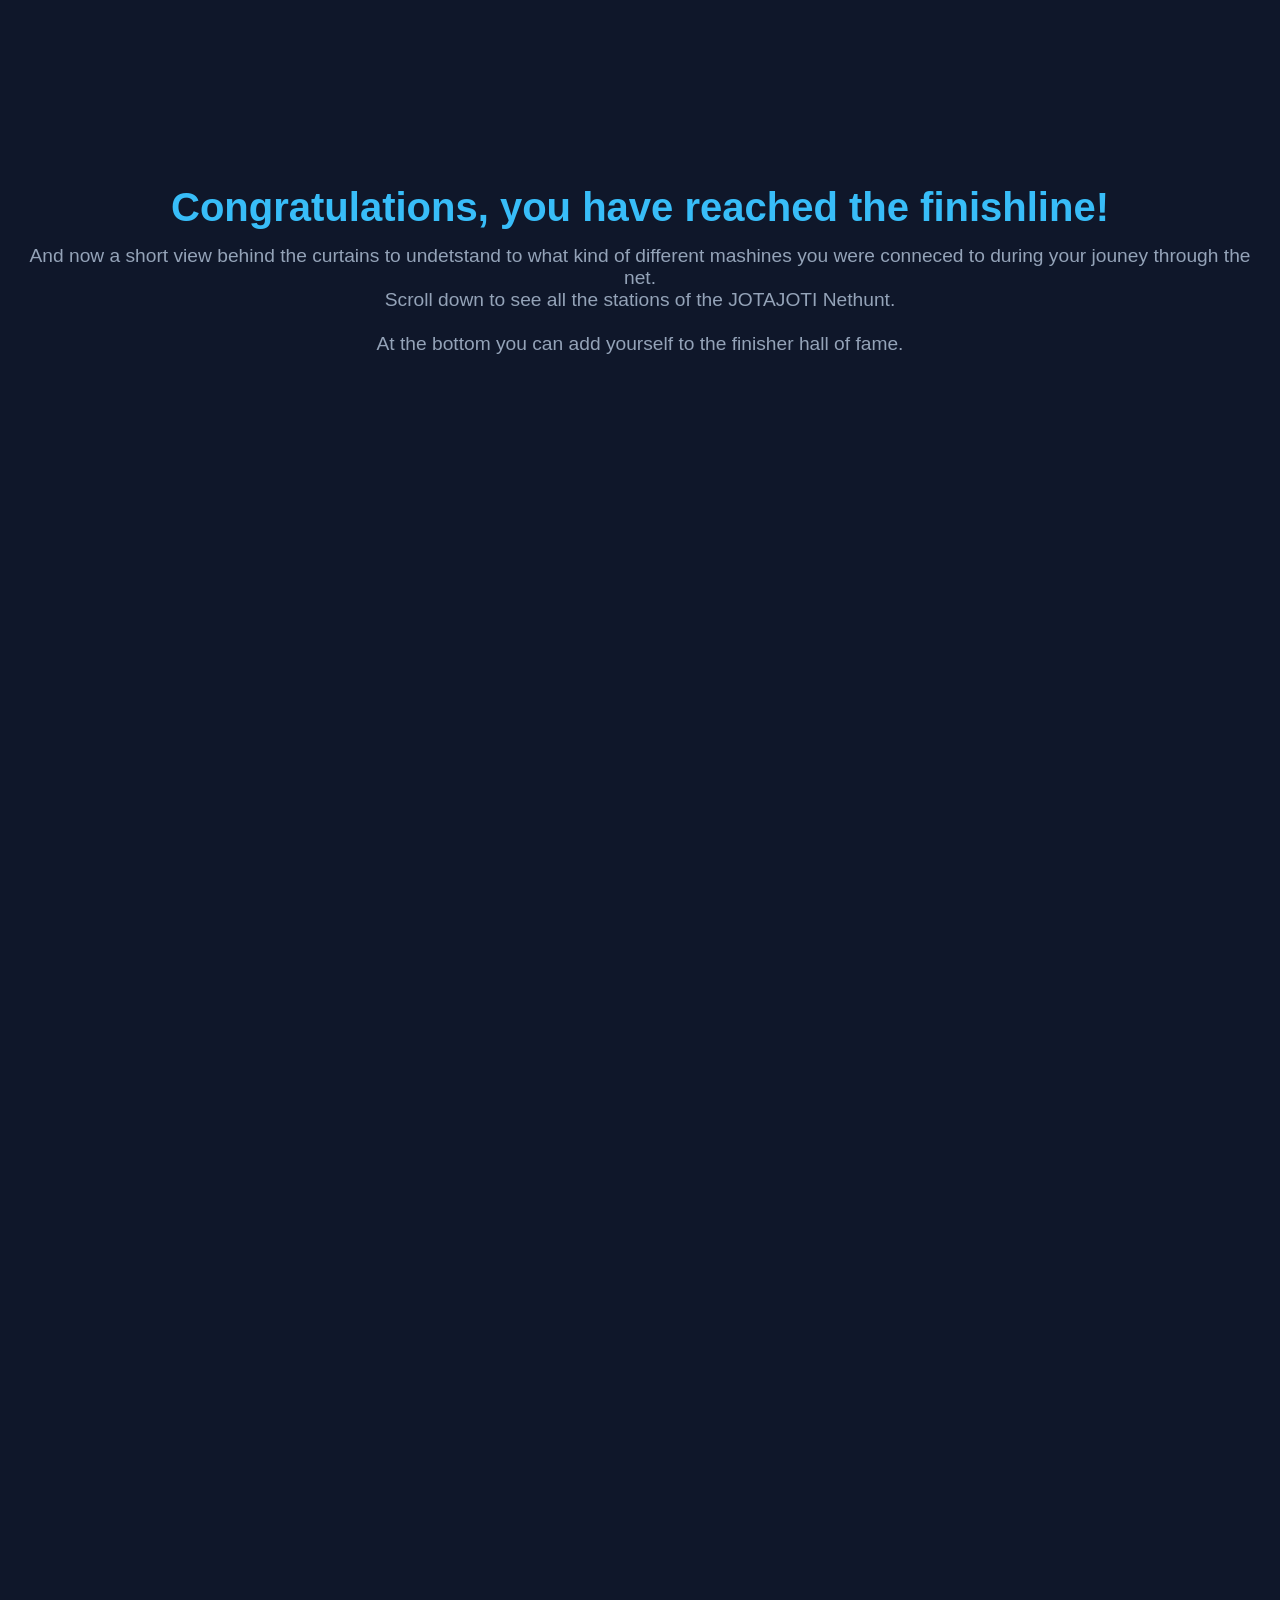
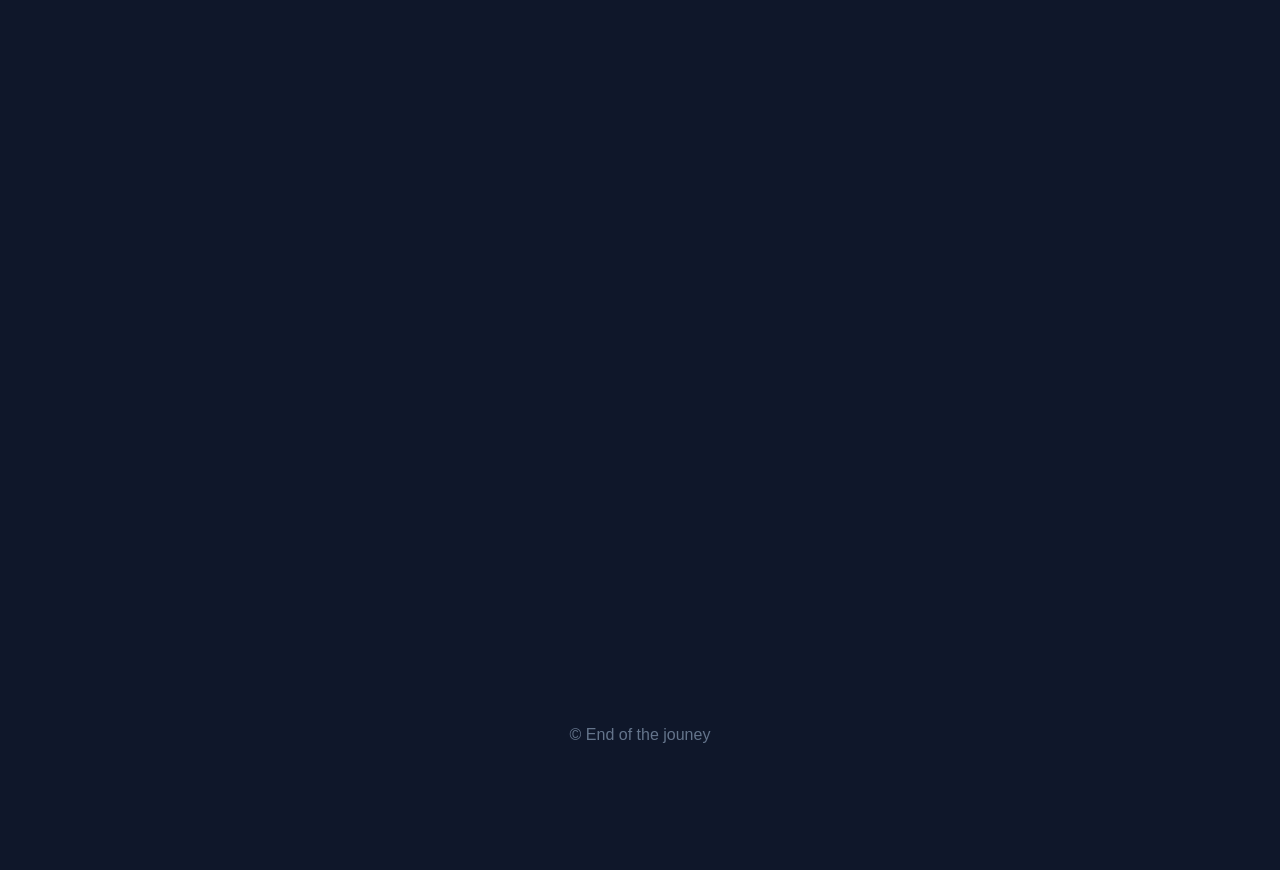
==== nethunt/finish.html @ 7784dbb2 "aufäumen" ====
<!DOCTYPE html>
<html lang="de">
<head>
  <meta charset="UTF-8">
  <meta name="viewport" content="width=device-width, initial-scale=1.0">
  <title>Deine Reise</title>
  <style>
    * {
      box-sizing: border-box;
      margin: 0;
      padding: 0;
    }

    body {
      font-family: 'Segoe UI', Tahoma, Geneva, Verdana, sans-serif;
      background-color: #0f172a;
      color: #f8fafc;
      overflow-x: hidden;
    }

    /* Header */
    header {
      height: 60vh;
      display: flex;
      flex-direction: column;
      justify-content: center;
      align-items: center;
      text-align: center;
      padding: 20px;
    }

    header h1 {
      font-size: 2.5rem;
      margin-bottom: 15px;
      color: #38bdf8;
    }

    header p {
      font-size: 1.2rem;
      color: #94a3b8;
    }

    /* Container für die Reise-Abschnitte */
    .story-container {
      padding-bottom: 40vh;
    }

    .story-section {
      height: 100vh;
      display: flex;
      justify-content: center;
      align-items: center;
      position: relative;
    }

    .card-wrapper {
      position: relative;
      width: 80%;
      max-width: 900px;
      height: 450px;
      display: flex;
      align-items: center;
      justify-content: center;
    }

    /* Bild: Baut sich von RECHTS nach LINKS auf */
    .story-image {
      position: absolute;
      width: 70%;
      height: 100%;
      object-fit: cover;
      border-radius: 16px;
      box-shadow: 0 20px 25px -5px rgba(0, 0, 0, 0.5);
      will-change: transform, opacity;
      transform: translateX(100vw);
      opacity: 0;
    }

    /* Text: Baut sich von LINKS nach RECHTS auf */
    .story-text {
      position: absolute;
      left: 5%;
      width: 50%;
      padding: 30px;
      background: rgba(15, 23, 42, 0.75);
      backdrop-filter: blur(12px);
      -webkit-backdrop-filter: blur(12px);
      border: 1px solid rgba(255, 255, 255, 0.1);
      border-radius: 12px;
      box-shadow: 0 10px 30px rgba(0,0,0,0.4);
      z-index: 2;
      will-change: transform, opacity;
      transform: translateX(-100vw);
      opacity: 0;
    }

    .story-text h2 {
      font-size: 1.8rem;
      margin-bottom: 10px;
      color: #f43f5e;
    }

    .story-text p {
      font-size: 1rem;
      line-height: 1.6;
      color: #e2e8f0;
    }

    footer {
      height: 30vh;
      display: flex;
      justify-content: center;
      align-items: center;
      color: #64748b;
    }
  </style>
</head>
<body>

  <header>
    <h1>Congratulations, you have reached the finishline!</h1>
    <p>And now a short view behind the curtains to undetstand to what kind of different mashines you were conneced to during your jouney through the net.</p>
    <p>Scroll down to see all the stations of the JOTAJOTI Nethunt.<br><br></p>
    <p> At the bottom you can add yourself to the finisher hall of fame.</p>
  </header>

  <main class="story-container">

    <!-- Station 1 -->
    <section class="story-section">
      <div class="card-wrapper">
        <img class="story-image" src="strato.webp" alt="Station 1">
        <div class="story-text">
          <h2>1. HTTP </h2>
          <p>www.biggestscoutevent.com is hosted at STRATO, a big german webspace provider with more than a 100.000 servers in Berlin and Karlsruhe </p>
        </div>
      </div>
    </section>

    <!-- Station 2 -->
    <section class="story-section">
      <div class="card-wrapper">
        <img class="story-image" src="drivehq.png" alt="Station 2">
        <div class="story-text">
          <h2>2. FTP</h2>
          <p>In level 1 you were on a FTP server in San Ramon near San Francisco, California. Its the data center of DriveHQ, a big cloud server provider. The exact amount os servers is unknown, but they can handle thousands of concrrent users at once.</p>
        </div>
      </div>
    </section>

    <!-- Station 3 -->
    <section class="story-section">
      <div class="card-wrapper">
        <img class="story-image" src="sdf.jpg" alt="Station 3">
        <div class="story-text">
          <h2>3. Gopher</h2>
          <p>SDF (Super Dimension Fortress) is a non-profit organization to provide free public access to UNIX mashines. One of there servers in the picture hosts the JOTAJOTI-Nethunt gopherhole.</p>
        </div>
      </div>
    </section>

    <!-- Station 4 -->
    <section class="story-section">
      <div class="card-wrapper">
        <img class="story-image" src="freeshell.png" alt="Station 4">
        <div class="story-text">
          <h2>4. SSH</h2>
          <p>Freeshell.de is a private non-commercial linux project in Esslingen, Germany. To get an account you have to mail a physical paper postcard to the owner of the server.</p>
        </div>
      </div>
    </section>

    <!-- Station 5 -->
    <section class="story-section">
      <div class="card-wrapper">
        <img class="story-image" src="rzkhserv.jpg" alt="Station 5">
        <div class="story-text">
          <h2>5. IBM 5250</h2>
          <p>Since many years, everybody can gain access to an IBM i (formerly known as AS/400) in the underground "Powerbunker" in Bad Kreuznach, Germany for free. </p>
      </div>
    </section>

  </main>

  <footer>
    <p>© End of the jouney</p>
  </footer>

  <script>
    const sections = document.querySelectorAll('.story-section');

    function updateScrollAnimations() {
      const viewportHeight = window.innerHeight;

      sections.forEach(section => {
        const image = section.querySelector('.story-image');
        const text = section.querySelector('.story-text');
        const rect = section.getBoundingClientRect();

        // Fortschritt der Sektion im Viewport (-1 bis 1)
        // 0 bedeutet: Sektion ist perfekt zentriert im Bildschirm
        const progress = (rect.top + rect.height / 2 - viewportHeight / 2) / viewportHeight;

        // Verschiebung berechnen
        // Bilder wandern von Rechts (100vw) nach Links (-100vw)
        const imgX = progress * 120; // in vvw/Prozent
        // Texte wandern von Links (-100vw) nach Rechts (100vw)
        const textX = -progress * 120;

        // Sichtbarkeit (Deckkraft) nahe der Mitte erhöhen
        const opacity = 1 - Math.min(Math.abs(progress) * 1.8, 1);

        // Transformationen anwenden
        image.style.transform = `translateX(${imgX}vw)`;
        image.style.opacity = opacity;

        text.style.transform = `translateX(${textX}vw)`;
        text.style.opacity = opacity;
      });
    }

    window.addEventListener('scroll', () => {
      requestAnimationFrame(updateScrollAnimations);
    });

    // Initialer Aufruf beim Laden
    updateScrollAnimations();
  </script>
</body>
</html>
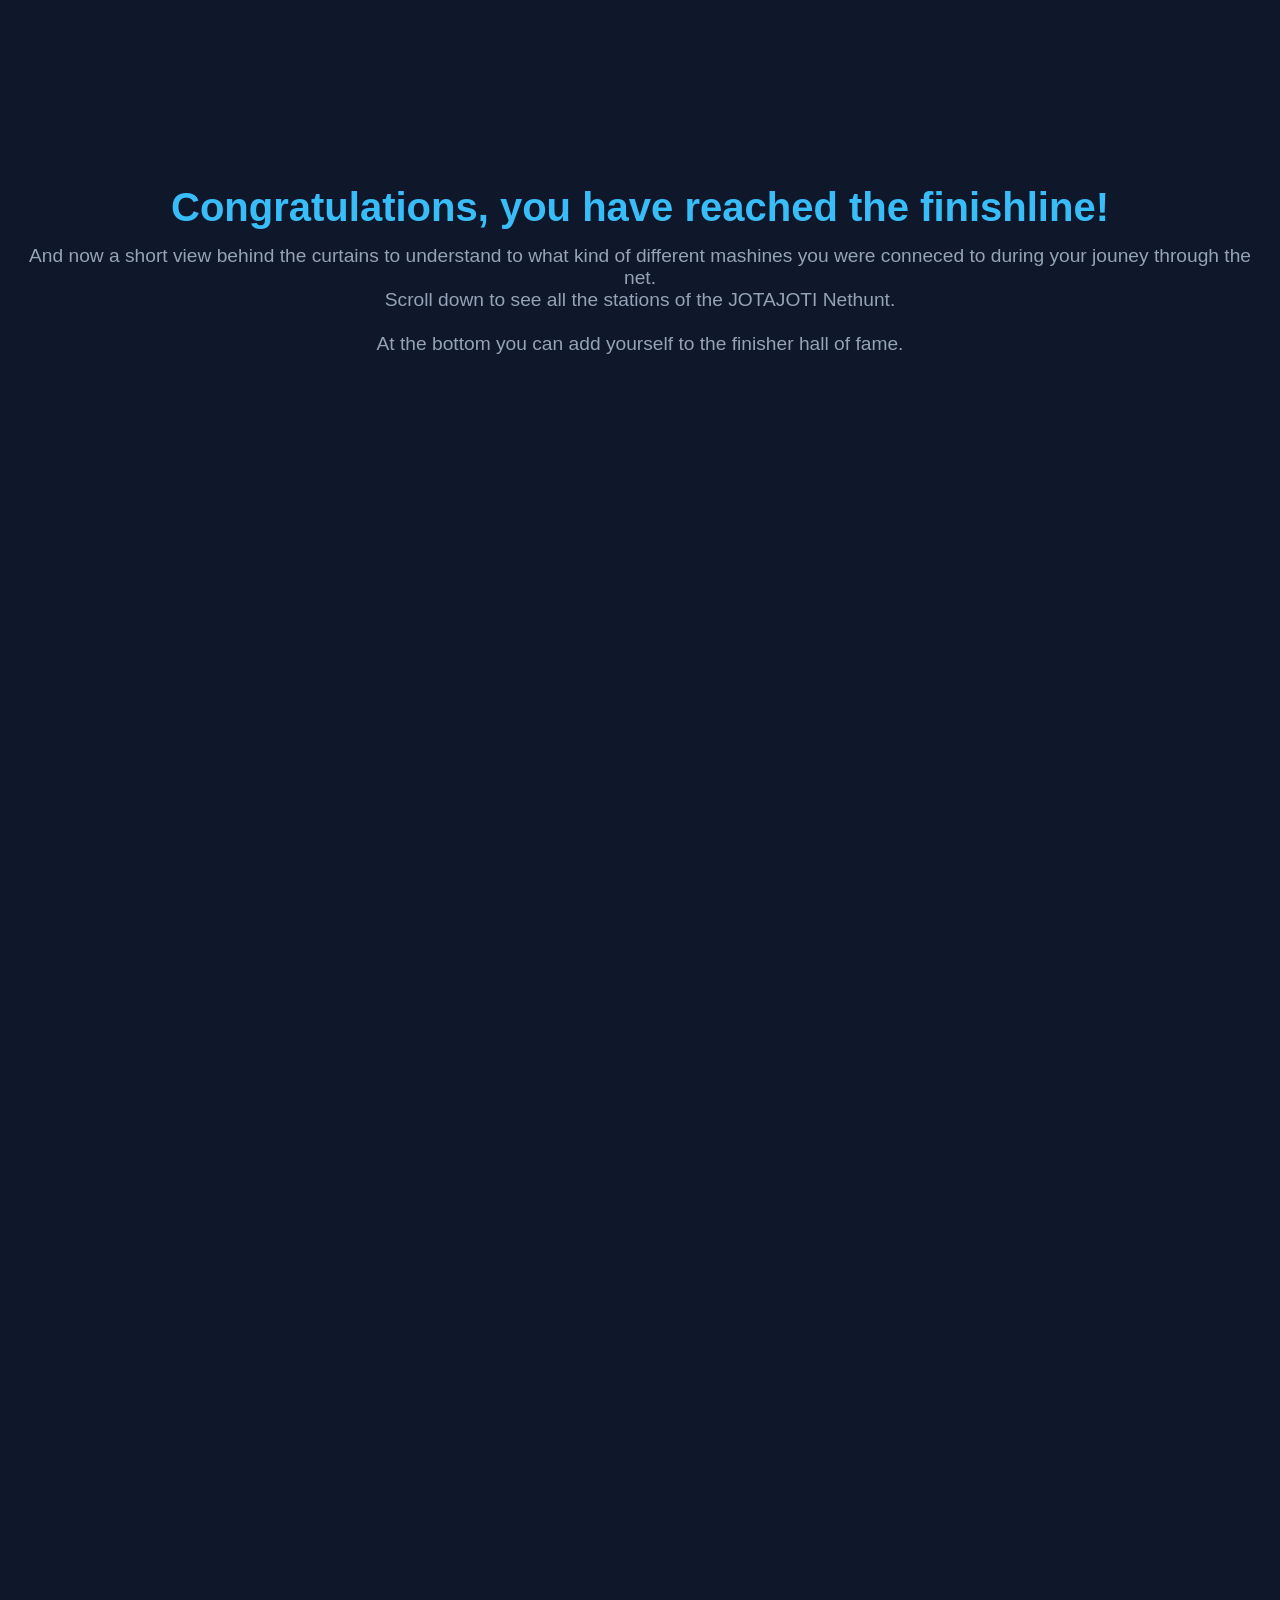
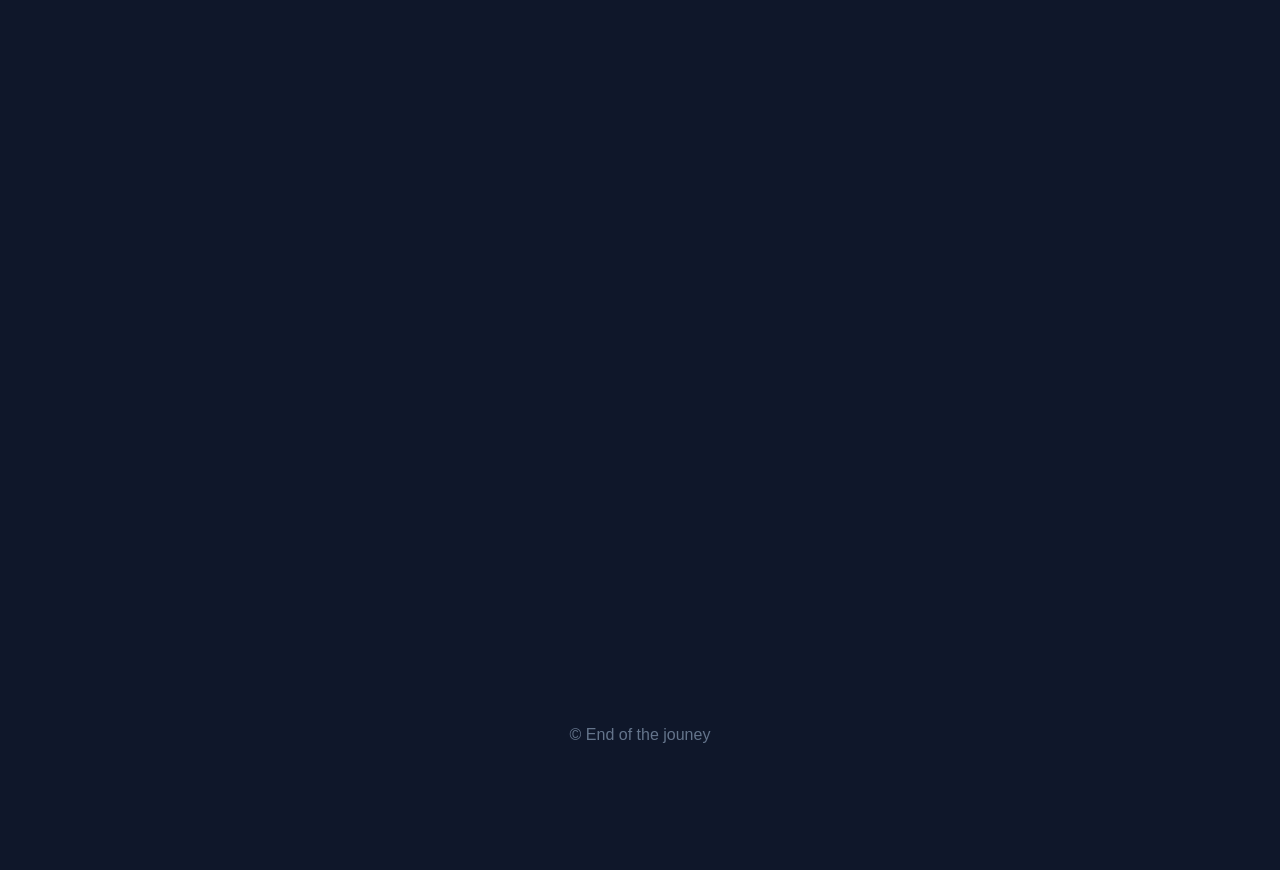
==== commit c87a7d4d: "MIDI anleitung" ====
--- a/nethunt/finish.html
+++ b/nethunt/finish.html
@@ -119,7 +119,7 @@
 
   <header>
     <h1>Congratulations, you have reached the finishline!</h1>
-    <p>And now a short view behind the curtains to undetstand to what kind of different mashines you were conneced to during your jouney through the net.</p>
+    <p>And now a short view behind the curtains to understand to what kind of different mashines you were conneced to during your jouney through the net.</p>
     <p>Scroll down to see all the stations of the JOTAJOTI Nethunt.<br><br></p>
     <p> At the bottom you can add yourself to the finisher hall of fame.</p>
   </header>
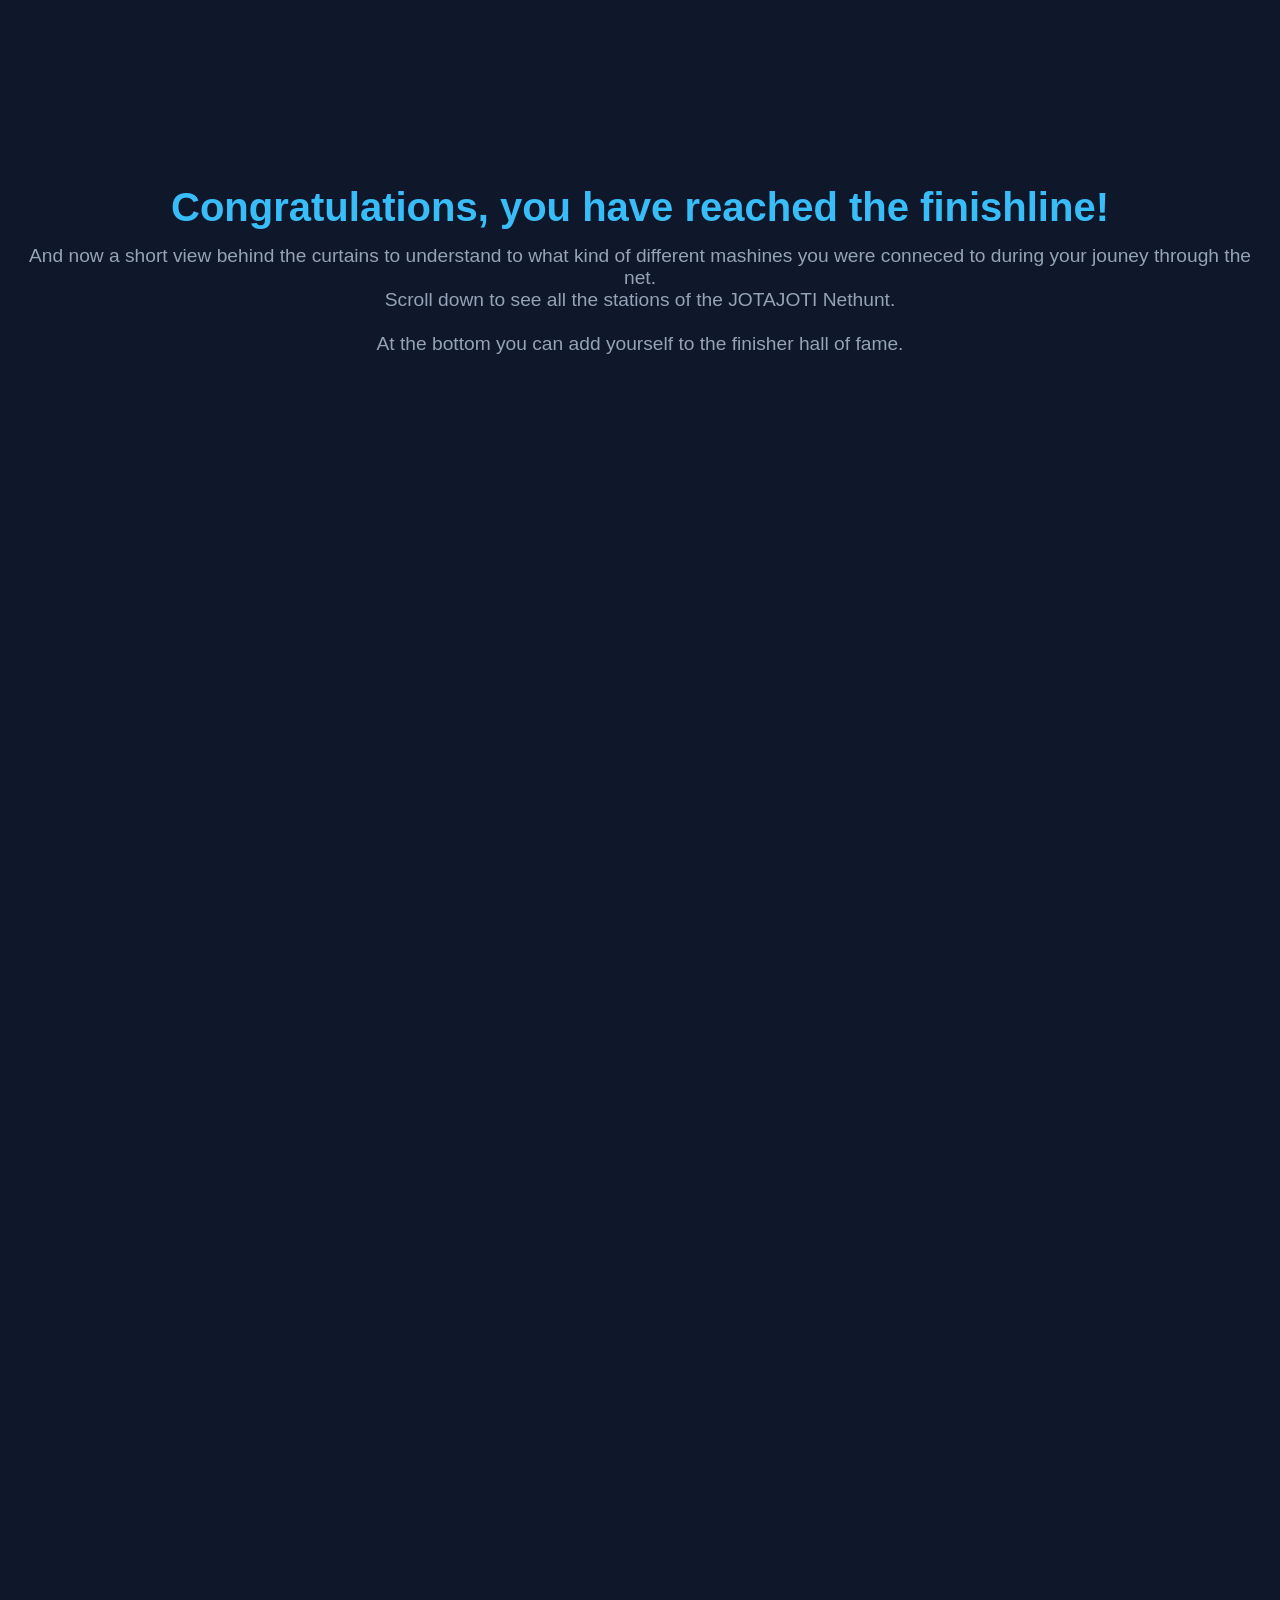
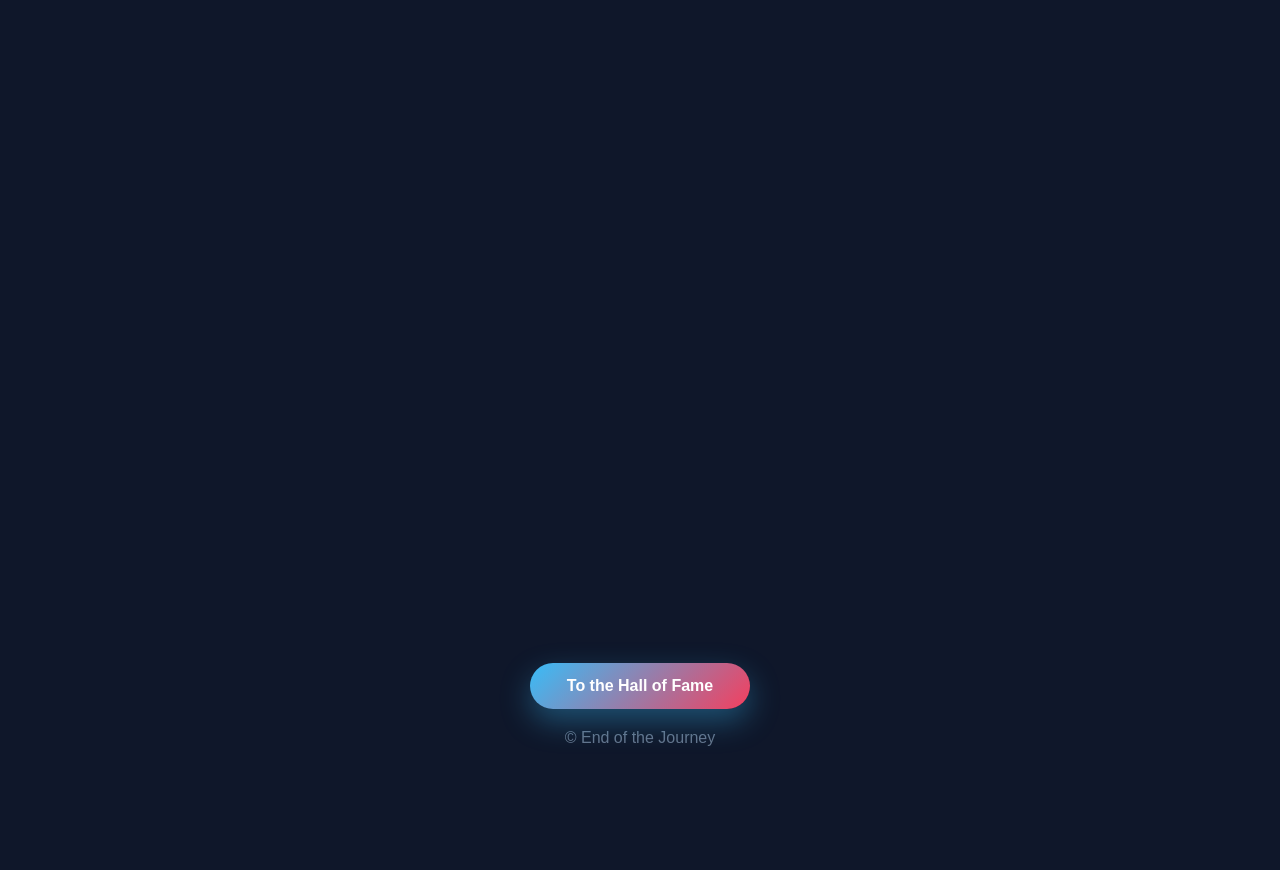
==== commit 41efcaab: "update homepage + impressung geodetective, nethunt und midi + halloffame" ====
--- a/nethunt/finish.html
+++ b/nethunt/finish.html
@@ -109,9 +109,43 @@
     footer {
       height: 30vh;
       display: flex;
-      justify-content: center;
-      align-items: center;
+      flex-direction: column;
+      justify-content: center;
+      align-items: center;
+      gap: 20px;
       color: #64748b;
+      padding-bottom: 60px;
+    }
+
+    .halloffame-btn {
+      display: inline-flex;
+      align-items: center;
+      justify-content: center;
+      min-width: 220px;
+      padding: 14px 28px;
+      border: none;
+      border-radius: 999px;
+      background: linear-gradient(135deg, #38bdf8, #f43f5e);
+      color: #fff;
+      font-size: 1rem;
+      font-weight: 700;
+      text-decoration: none;
+      cursor: pointer;
+      opacity: 0;
+      transform: translateY(30px);
+      transition: opacity 0.5s ease, transform 0.5s ease, box-shadow 0.5s ease;
+      box-shadow: 0 12px 30px rgba(56, 189, 248, 0.35);
+      pointer-events: none;
+    }
+
+    .halloffame-btn.visible {
+      opacity: 1;
+      transform: translateY(0);
+      pointer-events: auto;
+    }
+
+    .halloffame-btn:hover {
+      box-shadow: 0 18px 40px rgba(244, 63, 94, 0.4);
     }
   </style>
 </head>
@@ -132,7 +166,7 @@
         <img class="story-image" src="strato.webp" alt="Station 1">
         <div class="story-text">
           <h2>1. HTTP </h2>
-          <p>www.biggestscoutevent.com is hosted at STRATO, a big german webspace provider with more than a 100.000 servers in Berlin and Karlsruhe </p>
+            <p>www.biggestscoutevent.com is hosted at STRATO, a big german webspace provider with more than a 100.000 servers in Berlin and Karlsruhe </p>
         </div>
       </div>
     </section>
@@ -183,11 +217,13 @@
   </main>
 
   <footer>
-    <p>© End of the jouney</p>
+    <a href="halloffame.php" class="halloffame-btn" id="halloffameBtn">To the Hall of Fame</a>
+    <p>© End of the Journey</p>
   </footer>
 
   <script>
     const sections = document.querySelectorAll('.story-section');
+    const halloffameBtn = document.getElementById('halloffameBtn');
 
     function updateScrollAnimations() {
       const viewportHeight = window.innerHeight;
@@ -217,6 +253,12 @@
         text.style.transform = `translateX(${textX}vw)`;
         text.style.opacity = opacity;
       });
+
+      const scrollBottom = window.innerHeight + window.scrollY;
+      const docHeight = document.documentElement.scrollHeight;
+      const showButton = scrollBottom >= docHeight - 150;
+
+      halloffameBtn.classList.toggle('visible', showButton);
     }
 
     window.addEventListener('scroll', () => {
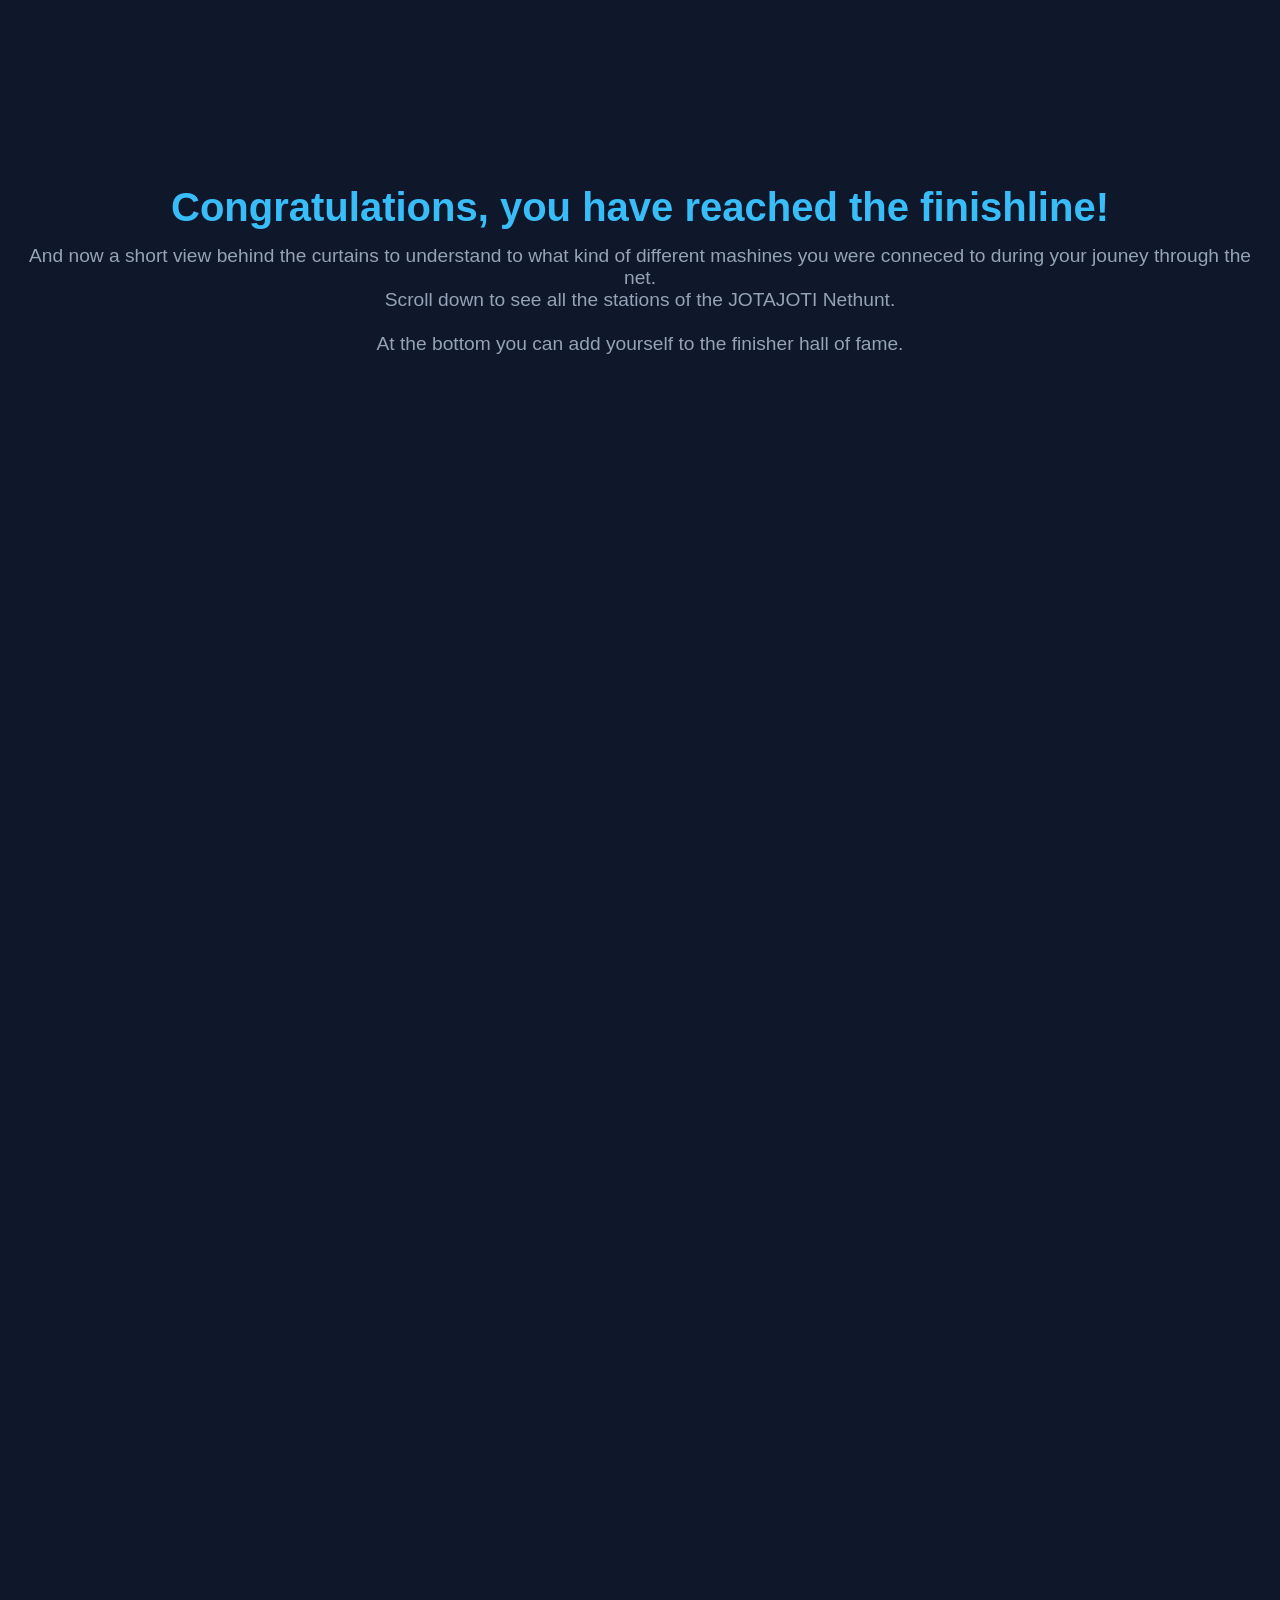
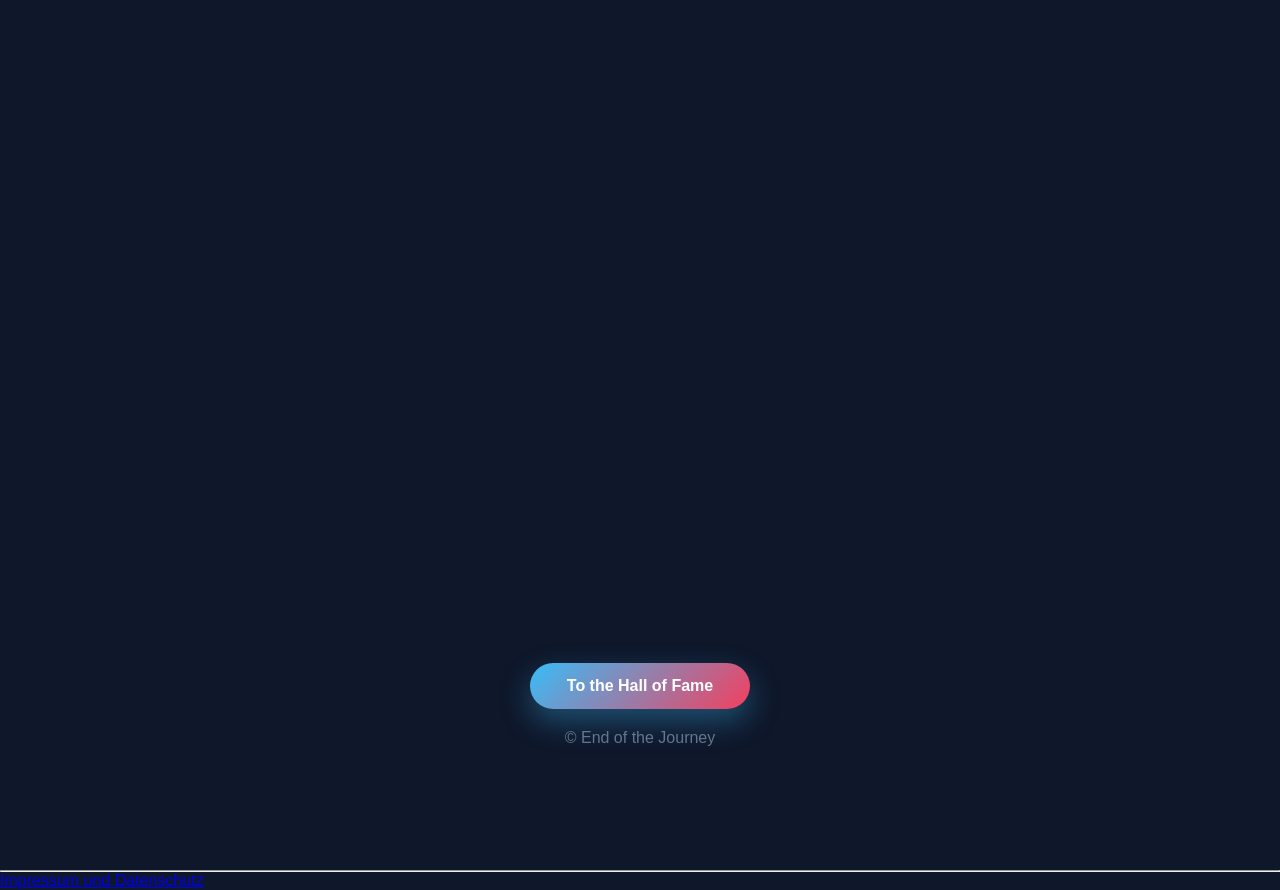
==== commit e6f308c1: "Impressum und Datenschutz" ====
--- a/nethunt/finish.html
+++ b/nethunt/finish.html
@@ -268,5 +268,9 @@
     // Initialer Aufruf beim Laden
     updateScrollAnimations();
   </script>
+<div class="footer">
+<hr>
+<a href="https://www.biggestscoutevent.com/impressum.php">Impressum und Datenschutz</a>
+</div>
 </body>
-</html>
+</html>
